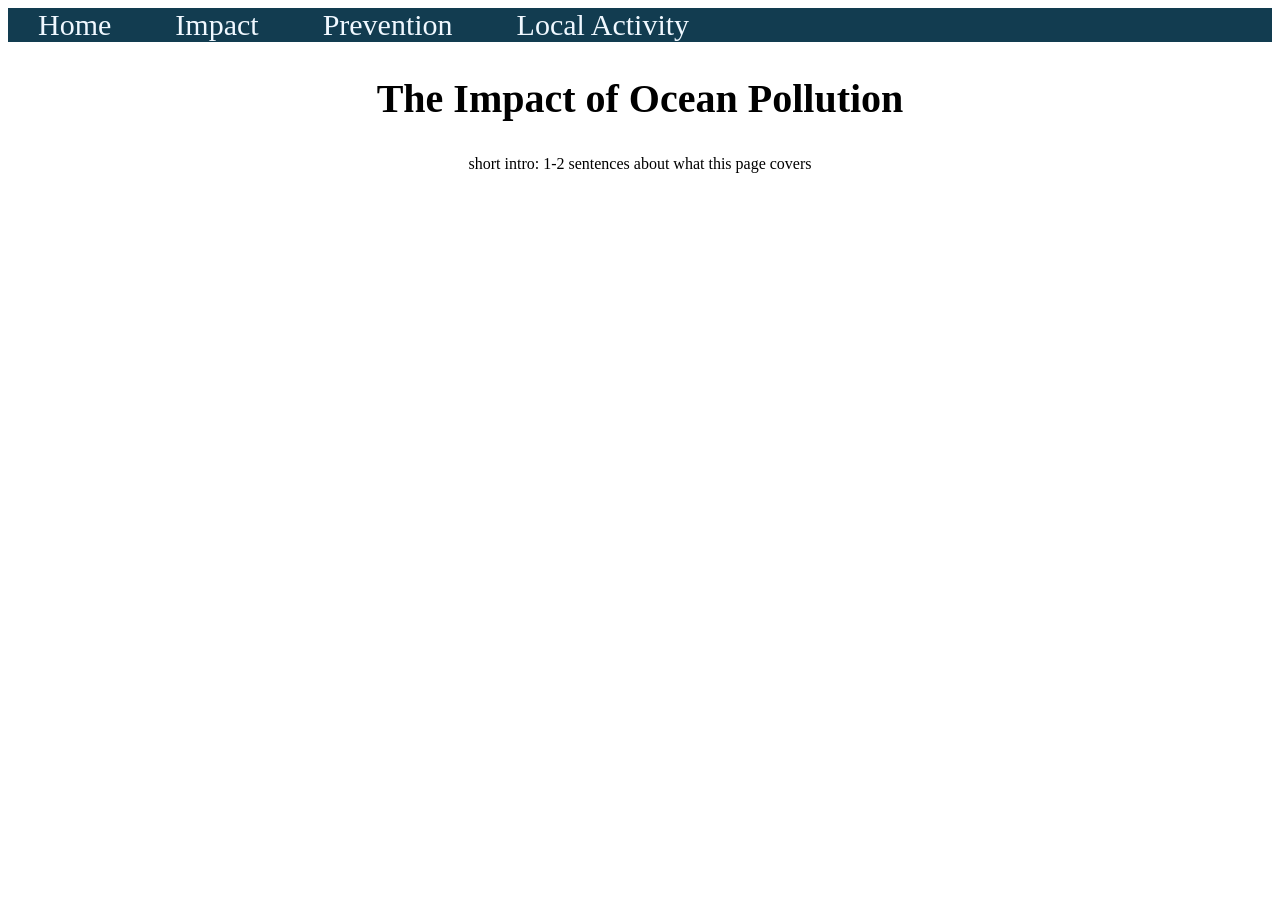
==== impact.html @ 40012572 "add menu to every sub webpages" ====
<!DOCTYPE html>
<html lang="en">
<head>
    <meta charset="UTF-8">
    <meta name="viewport" content="width=device-width, initial-scale=1.0">
    <link rel="stylesheet" href="style.css">
    <title>impact</title>
</head>
<body>
    <nav>
    <section class="menu"> 
        <a href="index.html">Home</a>
        <a href="impact.html">Impact</a>
        <a href="prevention.html">Prevention</a>
        <a href="local_activity.html">Local Activity</a>
    </section>
    </nav>

    <section class="impact_info">
        <h1>The Impact of Ocean Pollution</h1>
        <p>short intro: 1-2 sentences about what this page covers</p>
    </section>

    <div class="row">
      <div class="column">
        
      </div>
      <div class="column"></div>
    </div>
</body>
</html>
---- style.css ----
.menu{
    background-color: #123C50;
      margin: auto;
}
.menu a{
    text-align: center;
    padding: 14px 30px;
    text-decoration: none;
    font-size: 30px;
    color:#f0f8ff;
}

.hero-image{
    background-image: url("./sea\ ​_turtle.jpg") ;
    height:700px;
    background-position:center;
    background-repeat: no-repeat;
    background-size: cover;
    background-attachment: fixed;
    background-color: rgba(255, 255, 255, 0.199); 
    background-blend-mode: lighten; 
}
.right-align {
  text-align: center;
  margin-left: 50%;
  width: 50%;
  color: aliceblue;
  
}
h1{
    font-size: 100px;
}
#hero-text{
    font-size: 50px;
}
.home_purpose{
    padding-top: 180px;
    text-align:center;
    font-size: 30px;
}
.container {
  display: flex;      
  gap: 15px;           
  width: 100%;
  padding-top:20px;
}      
.home_short_info{
    width: 50px;
    display: inline-block;
    vertical-align: top;
    margin: 60px;
    padding: 30px;
    flex: 1;
    border: 5px solid;
    background-color: #B2E7EA;
    color: black;
}
.impact_info, .prevention_info{
    text-align: center;
}
.impact_info h1, .prevention_info h1{
    font-size: 40px;
}
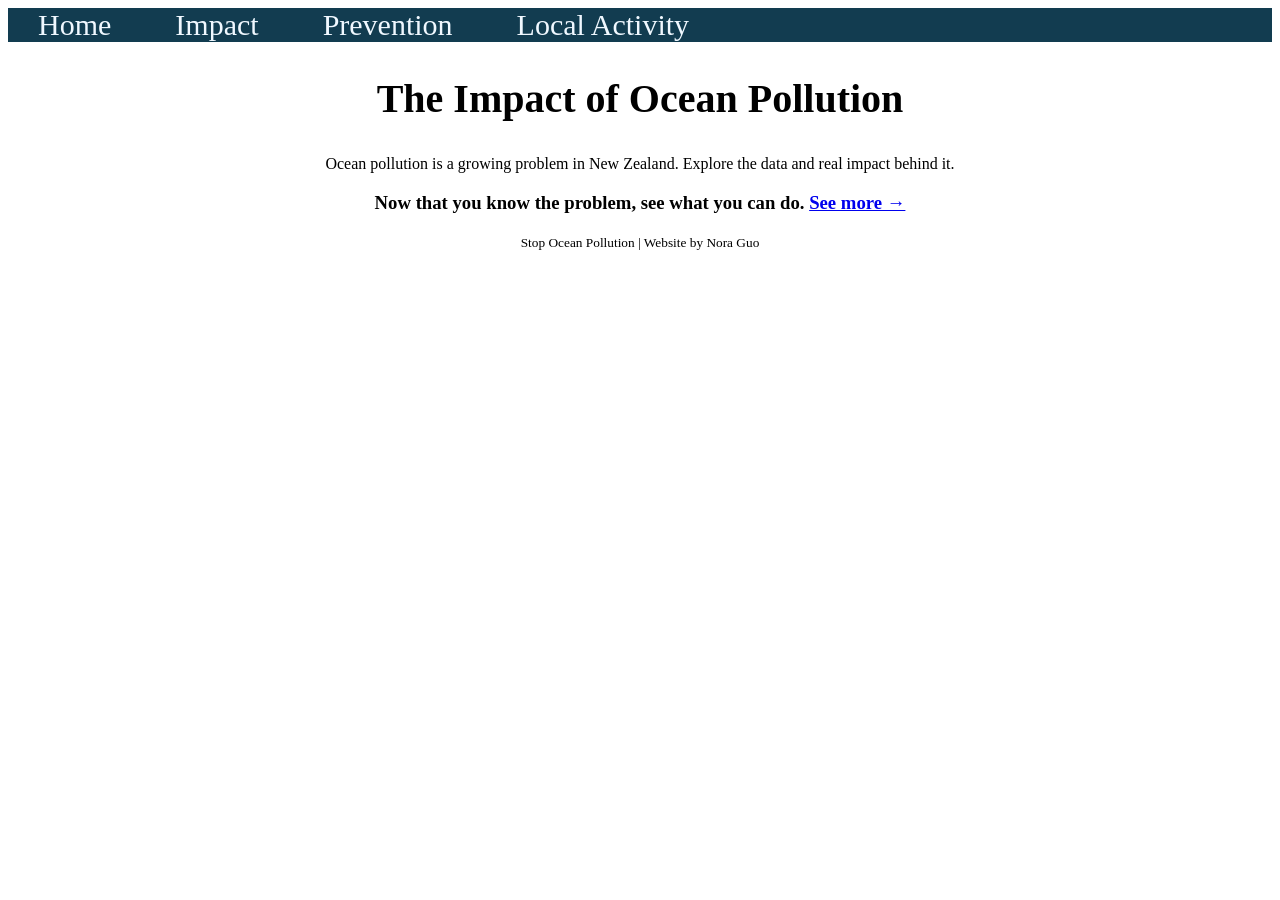
==== commit 48507d23: "add footer and add list of prevention" ====
--- a/impact.html
+++ b/impact.html
@@ -18,7 +18,7 @@
 
     <section class="impact_info">
         <h1>The Impact of Ocean Pollution</h1>
-        <p>short intro: 1-2 sentences about what this page covers</p>
+        <p>Ocean pollution is a growing problem in New Zealand. Explore the data and real impact behind it.</p>
     </section>
 
     <div class="row">
@@ -27,5 +27,13 @@
       </div>
       <div class="column"></div>
     </div>
+
+    <footer>
+        <h3>
+            Now that you know the problem, see what you can do. <a href="prevention.html">See more →</a>
+        </h3>
+        <p><small>Stop Ocean Pollution |
+            Website by Nora Guo</small></p>
+    </footer>
 </body>
 </html>
--- a/style.css
+++ b/style.css
@@ -45,9 +45,6 @@
   padding-top:20px;
 }      
 .home_short_info{
-    width: 50px;
-    display: inline-block;
-    vertical-align: top;
     margin: 60px;
     padding: 30px;
     flex: 1;
@@ -60,4 +57,19 @@
 }
 .impact_info h1, .prevention_info h1{
     font-size: 40px;
+}
+footer{
+    text-align: center;
+}
+.three-column{
+    display: grid;
+    grid-template-columns:repeat(3,1fr);
+    gap:100px;
+    width:80%;
+    margin: auto;
+    margin-top: 40px;
+    margin-bottom: 50px;
+}
+.list{
+    background-color: #B2E7EA;
 }
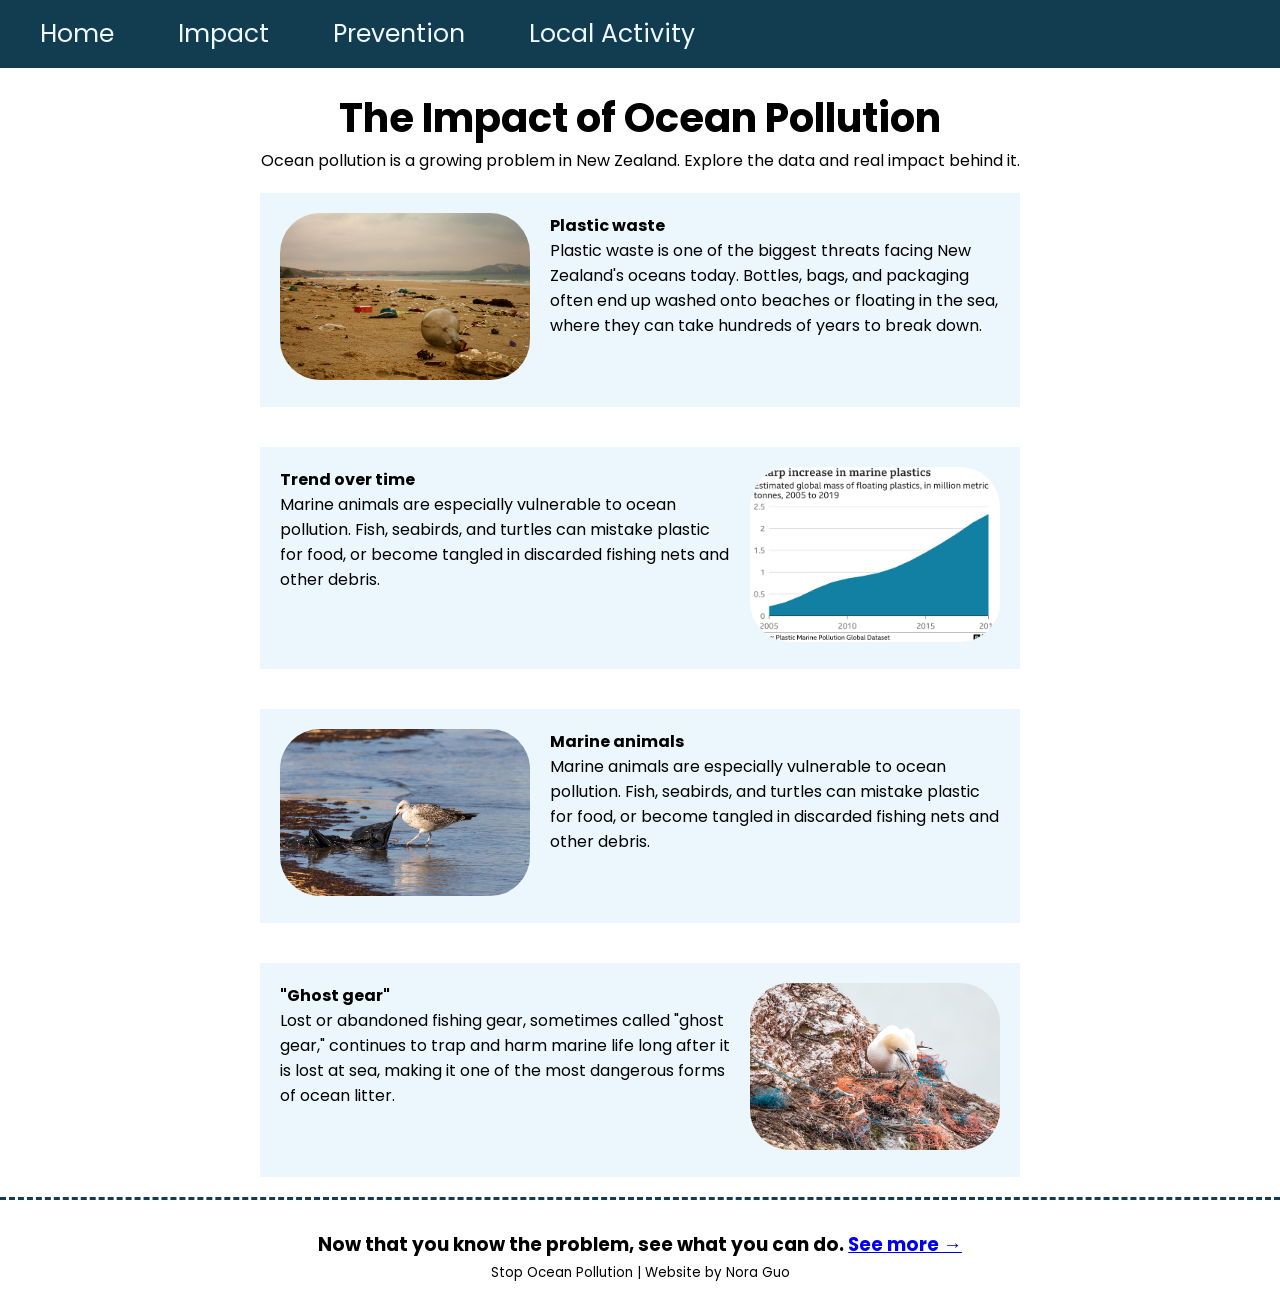
==== commit 7a94fd2b: "finish impact" ====
--- a/impact.html
+++ b/impact.html
@@ -3,6 +3,9 @@
 <head>
     <meta charset="UTF-8">
     <meta name="viewport" content="width=device-width, initial-scale=1.0">
+    <link rel="preconnect" href="https://fonts.googleapis.com">
+    <link rel="preconnect" href="https://fonts.gstatic.com" crossorigin>
+    <link href="https://fonts.googleapis.com/css2?family=Poppins:wght@400;600;700&display=swap" rel="stylesheet">
     <link rel="stylesheet" href="style.css">
     <title>impact</title>
 </head>
@@ -21,12 +24,70 @@
         <p>Ocean pollution is a growing problem in New Zealand. Explore the data and real impact behind it.</p>
     </section>
 
-    <div class="row">
-      <div class="column">
-        
-      </div>
-      <div class="column"></div>
-    </div>
+    <section class="impact_container">
+        <section class="activity_row">
+            <div class="impact_image">
+                <img src="./beach_rubbish.jpg" alt="Picture of big impact by environmental groups">
+            </div>
+            <div class="info">
+                <h4>
+                Plastic waste
+                </h4> 
+            <p>
+            Plastic waste is one of the biggest threats facing New Zealand's oceans today. Bottles, bags, and packaging often end up washed onto beaches or floating in the sea, where they can take hundreds of years to break down.
+            </p>
+            </div>
+        </section>
+    </section>
+
+     <section class="impact_container">
+        <section class="activity_row">
+            <div class="info">
+                <h4>
+                Trend over time
+                </h4> 
+            <p>
+            Marine animals are especially vulnerable to ocean pollution. Fish, seabirds, and turtles can mistake plastic for food, or become tangled in discarded fishing nets and other debris.
+            </p>
+            </div>
+            <div class="impact_image">
+                <img src="./marine_plastics_trend.webp" alt="Picture of big impact by environmental groups">
+            </div>
+        </section>
+    </section>
+
+    <section class="impact_container">
+        <section class="activity_row">
+            <div class="impact_image">
+                <img src="./seabirds_carrying_trash.jpg" alt="Picture of big impact by environmental groups">
+            </div>
+            <div class="info">
+                <h4>
+                Marine animals
+                </h4> 
+            <p>
+            Marine animals are especially vulnerable to ocean pollution. Fish, seabirds, and turtles can mistake plastic for food, or become tangled in discarded fishing nets and other debris.
+            </p>
+            </div>
+        </section>
+    </section>
+
+
+     <section class="impact_container">
+        <section class="activity_row">
+            <div class="info">
+                <h4>
+                "Ghost gear"
+                </h4> 
+            <p>
+            Lost or abandoned fishing gear, sometimes called "ghost gear," continues to trap and harm marine life long after it is lost at sea, making it one of the most dangerous forms of ocean litter.
+            </p>
+            </div>
+            <div class="impact_image">
+                <img src="./bird_rubbish.jpg" alt="Picture of big impact by environmental groups">
+            </div>
+        </section>
+    </section>
 
     <footer>
         <h3>
--- a/style.css
+++ b/style.css
@@ -1,12 +1,21 @@
+* {
+    margin: 0;
+    padding: 0;
+    box-sizing: border-box;
+}
+body{
+    font-family: 'Poppins', sans-serif;
+}
 .menu{
     background-color: #123C50;
-      margin: auto;
+    margin: auto;
+    padding:15px 10px 15px 10px;
 }
 .menu a{
     text-align: center;
     padding: 14px 30px;
     text-decoration: none;
-    font-size: 30px;
+    font-size: 25px;
     color:#f0f8ff;
 }
 
@@ -29,12 +38,13 @@
 }
 h1{
     font-size: 100px;
+    margin: 0;
 }
 #hero-text{
     font-size: 50px;
 }
 .home_purpose{
-    padding-top: 180px;
+    padding-top: 50px;
     text-align:center;
     font-size: 30px;
 }
@@ -45,21 +55,24 @@
   padding-top:20px;
 }      
 .home_short_info{
-    margin: 60px;
-    padding: 30px;
+    margin: 50px;
+    padding: 50px;
     flex: 1;
     border: 5px solid;
-    background-color: #B2E7EA;
+    background-color: #E2F1F8;
     color: black;
 }
 .impact_info, .prevention_info{
     text-align: center;
+    margin-top: 20px;
 }
 .impact_info h1, .prevention_info h1{
     font-size: 40px;
 }
 footer{
     text-align: center;
+    border-top: 3px dashed #123C50;
+    padding: 30px 20px;
 }
 .three-column{
     display: grid;
@@ -71,5 +84,34 @@
     margin-bottom: 50px;
 }
 .list{
-    background-color: #B2E7EA;
+    background-color: #E2F1F8;
+    border-radius: 5px;
+    font-size: 20px;
+    padding:40px;
+    margin-top: 50px;
+    margin-bottom: 100px;
+}
+.local_activities_container, .impact_container{
+    display: flex;
+    flex-direction: column;
+    gap: 40px;
+    max-width: 800px;
+    padding: 20px;
+    margin: 0 auto;
+}
+.activity_row{
+    display: flex;
+    text-align: center;
+    background-color:#ebf7fc;
+    gap: 20px;
+    padding: 20px;
+}
+.local_activities_image img, .impact_image img{
+    width: 250px;
+    height: auto;
+  border-radius:40px;
+}
+.info {
+  flex: 1;
+  text-align: left;
 }
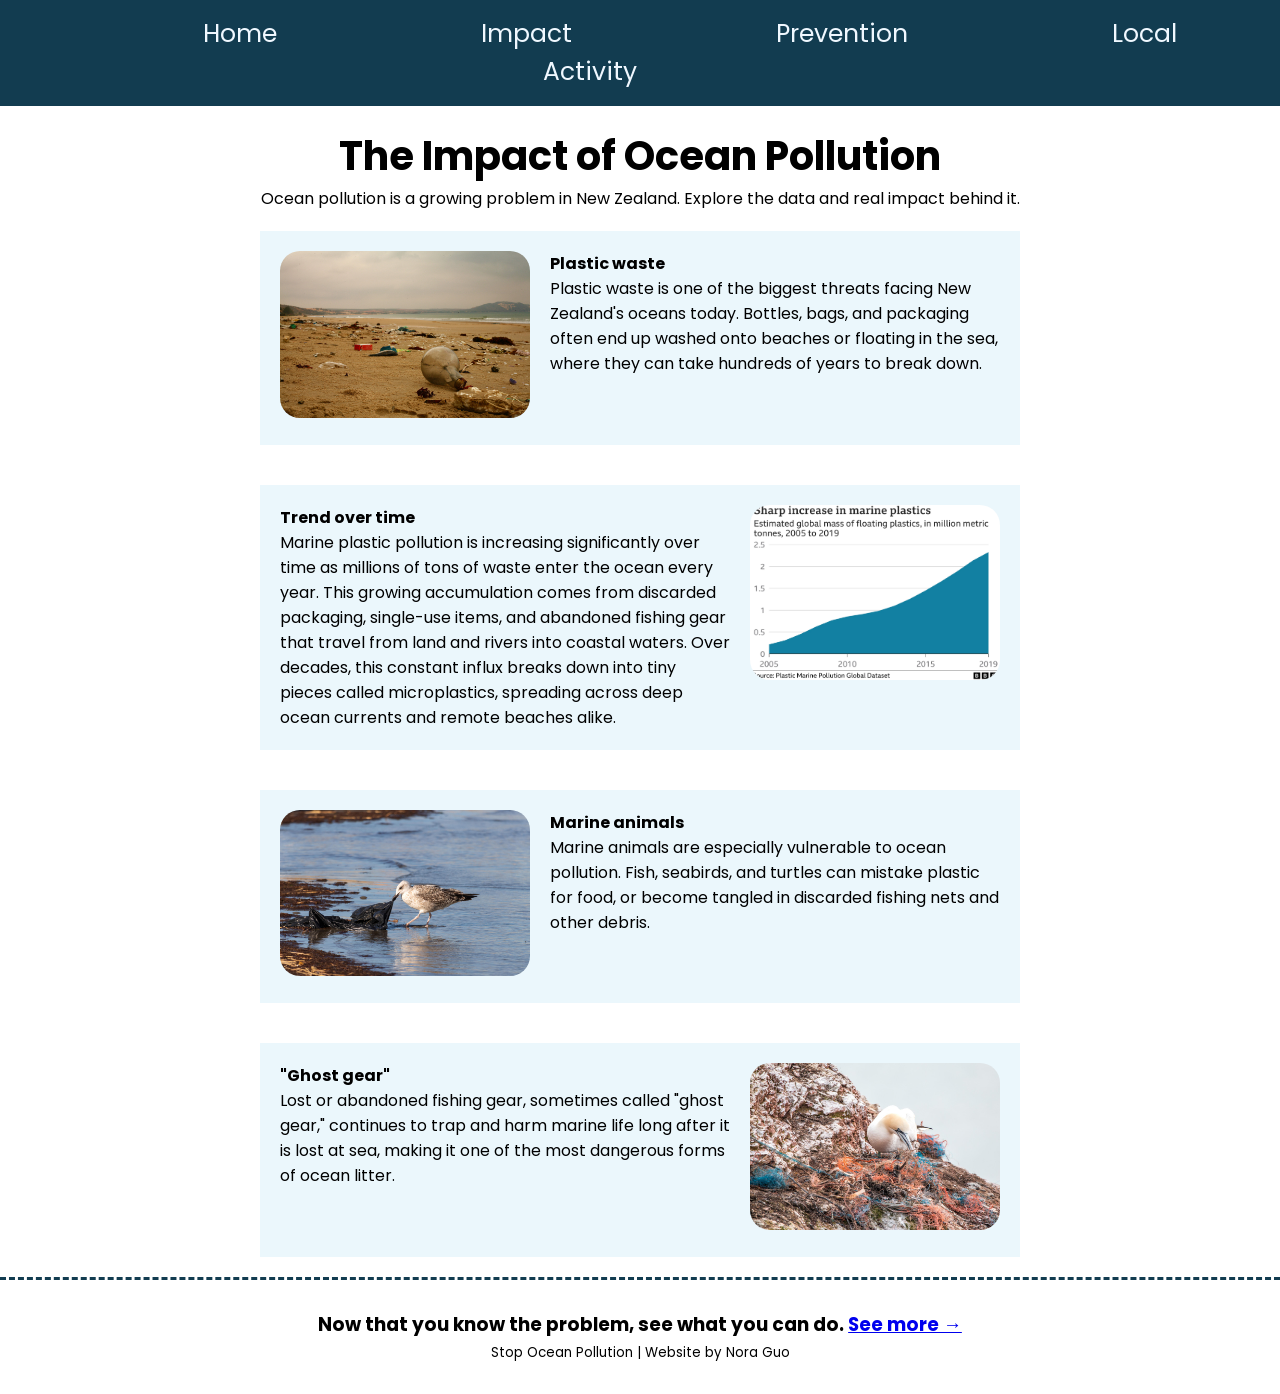
==== commit 5c0cbc36: "add commend to every pages" ====
--- a/impact.html
+++ b/impact.html
@@ -10,6 +10,7 @@
     <title>impact</title>
 </head>
 <body>
+    <!-- #Navigation bar. -->
     <nav>
     <section class="menu"> 
         <a href="index.html">Home</a>
@@ -18,12 +19,14 @@
         <a href="local_activity.html">Local Activity</a>
     </section>
     </nav>
-
+    
+   <!-- #Simple sentences about what this page covers. -->
     <section class="impact_info">
         <h1>The Impact of Ocean Pollution</h1>
         <p>Ocean pollution is a growing problem in New Zealand. Explore the data and real impact behind it.</p>
     </section>
 
+    <!-- #Four informations about impact of ocean pollution. -->
     <section class="impact_container">
         <section class="activity_row">
             <div class="impact_image">
@@ -47,7 +50,7 @@
                 Trend over time
                 </h4> 
             <p>
-            Marine animals are especially vulnerable to ocean pollution. Fish, seabirds, and turtles can mistake plastic for food, or become tangled in discarded fishing nets and other debris.
+            Marine plastic pollution is increasing significantly over time as millions of tons of waste enter the ocean every year. This growing accumulation comes from discarded packaging, single-use items, and abandoned fishing gear that travel from land and rivers into coastal waters. Over decades, this constant influx breaks down into tiny pieces called microplastics, spreading across deep ocean currents and remote beaches alike.
             </p>
             </div>
             <div class="impact_image">
--- a/style.css
+++ b/style.css
@@ -10,10 +10,10 @@
     background-color: #123C50;
     margin: auto;
     padding:15px 10px 15px 10px;
+    text-align: center;
 }
 .menu a{
-    text-align: center;
-    padding: 14px 30px;
+    padding: 14px 100px;
     text-decoration: none;
     font-size: 25px;
     color:#f0f8ff;
@@ -109,7 +109,7 @@
 .local_activities_image img, .impact_image img{
     width: 250px;
     height: auto;
-  border-radius:40px;
+  border-radius:20px;
 }
 .info {
   flex: 1;
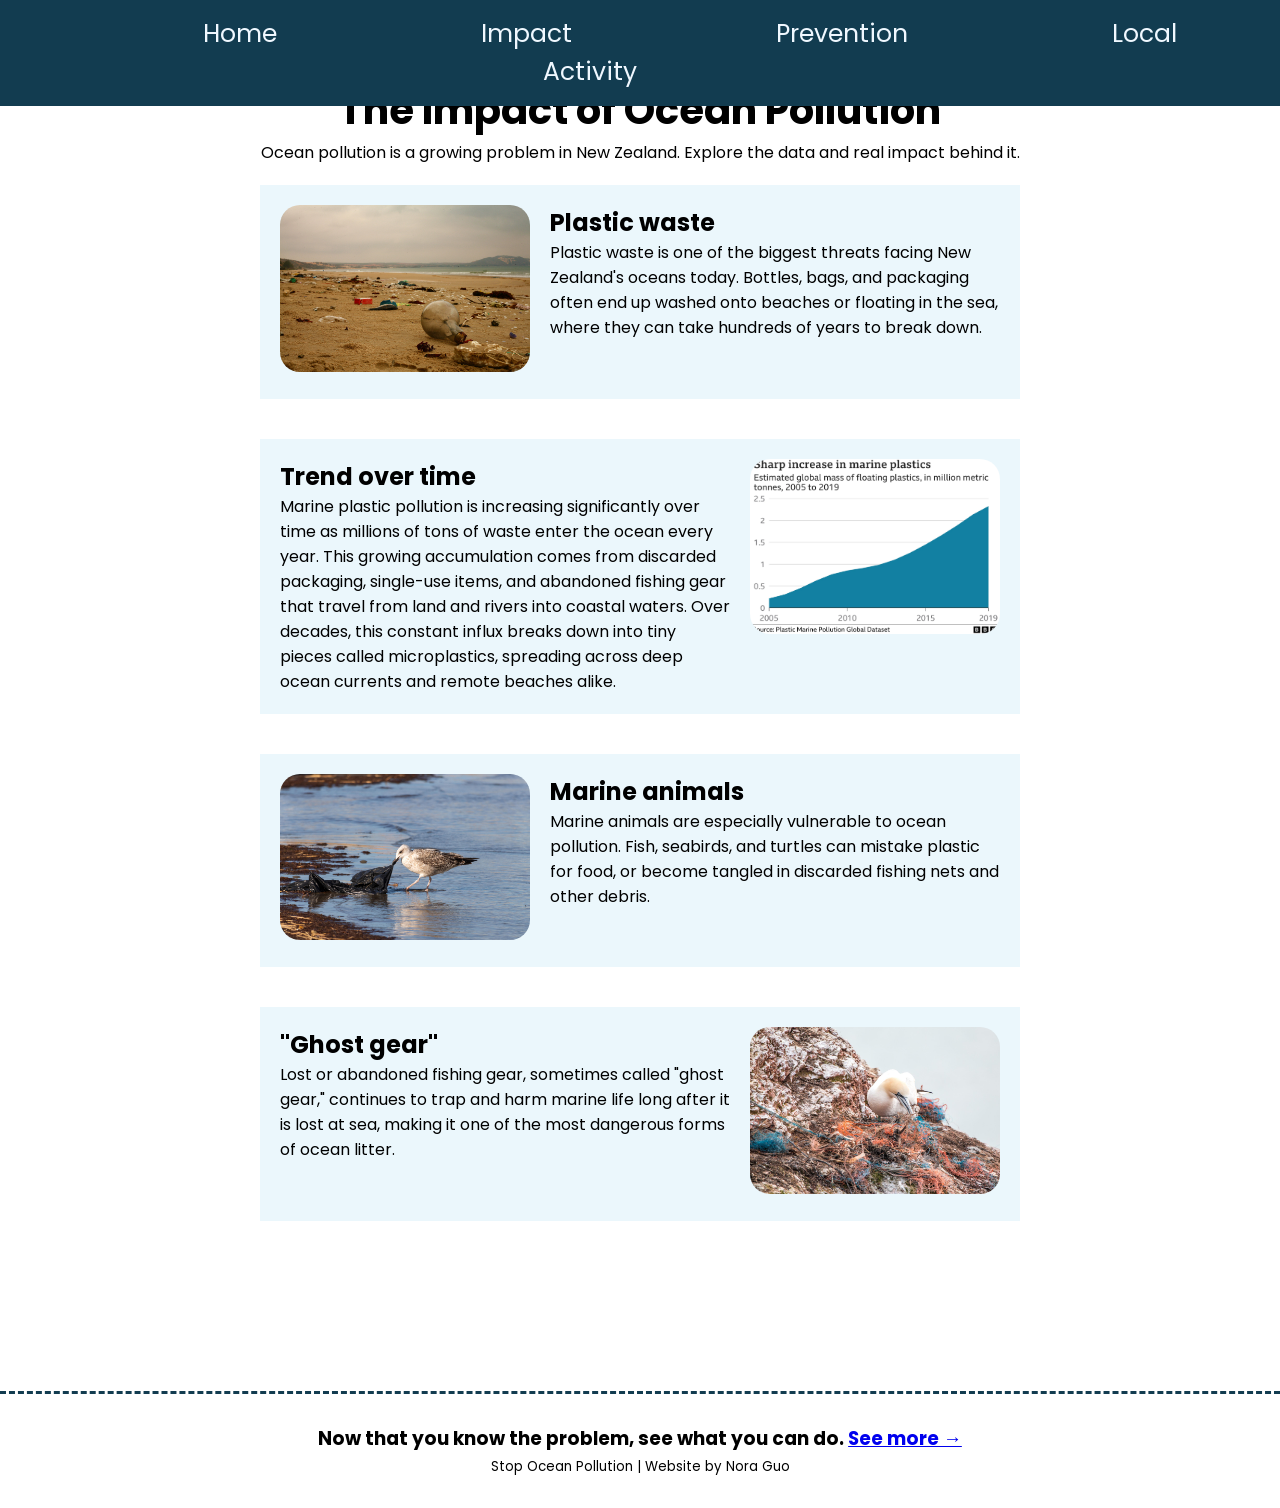
==== commit dd9c8411: "make the sticky top navigation bar and add space above footer" ====
--- a/impact.html
+++ b/impact.html
@@ -12,12 +12,12 @@
 <body>
     <!-- #Navigation bar. -->
     <nav>
-    <section class="menu"> 
+    <div class="menu"> 
         <a href="index.html">Home</a>
         <a href="impact.html">Impact</a>
         <a href="prevention.html">Prevention</a>
         <a href="local_activity.html">Local Activity</a>
-    </section>
+    </div>
     </nav>
     
    <!-- #Simple sentences about what this page covers. -->
@@ -27,28 +27,28 @@
     </section>
 
     <!-- #Four informations about impact of ocean pollution. -->
-    <section class="impact_container">
-        <section class="activity_row">
+    <div class="impact_container">
+        <div class="activity_row">
             <div class="impact_image">
                 <img src="./beach_rubbish.jpg" alt="Picture of big impact by environmental groups">
             </div>
             <div class="info">
-                <h4>
+                <h2>
                 Plastic waste
-                </h4> 
+                </h2> 
             <p>
             Plastic waste is one of the biggest threats facing New Zealand's oceans today. Bottles, bags, and packaging often end up washed onto beaches or floating in the sea, where they can take hundreds of years to break down.
             </p>
             </div>
-        </section>
-    </section>
+        </div>
+    </div>
 
-     <section class="impact_container">
-        <section class="activity_row">
+     <div class="impact_container">
+        <div class="activity_row">
             <div class="info">
-                <h4>
+                <h2>
                 Trend over time
-                </h4> 
+                </h2> 
             <p>
             Marine plastic pollution is increasing significantly over time as millions of tons of waste enter the ocean every year. This growing accumulation comes from discarded packaging, single-use items, and abandoned fishing gear that travel from land and rivers into coastal waters. Over decades, this constant influx breaks down into tiny pieces called microplastics, spreading across deep ocean currents and remote beaches alike.
             </p>
@@ -56,32 +56,32 @@
             <div class="impact_image">
                 <img src="./marine_plastics_trend.webp" alt="Picture of big impact by environmental groups">
             </div>
-        </section>
-    </section>
+        </div>
+    </div>
 
-    <section class="impact_container">
-        <section class="activity_row">
+    <div class="impact_container">
+        <div class="activity_row">
             <div class="impact_image">
                 <img src="./seabirds_carrying_trash.jpg" alt="Picture of big impact by environmental groups">
             </div>
             <div class="info">
-                <h4>
+                <h2>
                 Marine animals
-                </h4> 
+                </h2> 
             <p>
             Marine animals are especially vulnerable to ocean pollution. Fish, seabirds, and turtles can mistake plastic for food, or become tangled in discarded fishing nets and other debris.
             </p>
             </div>
-        </section>
-    </section>
+        </div>
+    </div>
 
 
-     <section class="impact_container">
-        <section class="activity_row">
+     <div class="last_impact_container">
+        <div class="activity_row">
             <div class="info">
-                <h4>
+                <h2>
                 "Ghost gear"
-                </h4> 
+                </h2> 
             <p>
             Lost or abandoned fishing gear, sometimes called "ghost gear," continues to trap and harm marine life long after it is lost at sea, making it one of the most dangerous forms of ocean litter.
             </p>
@@ -89,8 +89,8 @@
             <div class="impact_image">
                 <img src="./bird_rubbish.jpg" alt="Picture of big impact by environmental groups">
             </div>
-        </section>
-    </section>
+        </div>
+    </div>
 
     <footer>
         <h3>
--- a/style.css
+++ b/style.css
@@ -5,11 +5,17 @@
 }
 body{
     font-family: 'Poppins', sans-serif;
+    padding-top: 60px;
 }
 .menu{
     background-color: #123C50;
     margin: auto;
     padding:15px 10px 15px 10px;
+    position: fixed;  
+    top: 0;              
+    left: 0;
+    width: 100%;
+    z-index: 100; 
     text-align: center;
 }
 .menu a{
@@ -53,6 +59,7 @@
   gap: 15px;           
   width: 100%;
   padding-top:20px;
+  margin-bottom: 150px;
 }      
 .home_short_info{
     margin: 50px;
@@ -91,7 +98,7 @@
     margin-top: 50px;
     margin-bottom: 100px;
 }
-.local_activities_container, .impact_container{
+.local_activities_container, .impact_container, .last_local_activities_container, .last_impact_container{
     display: flex;
     flex-direction: column;
     gap: 40px;
@@ -111,7 +118,11 @@
     height: auto;
   border-radius:20px;
 }
-.info {
+.info ,.last_info{
   flex: 1;
   text-align: left;
+}
+.last_local_activities_container, .last_impact_container{
+  margin-bottom: 150px;
+
 }
